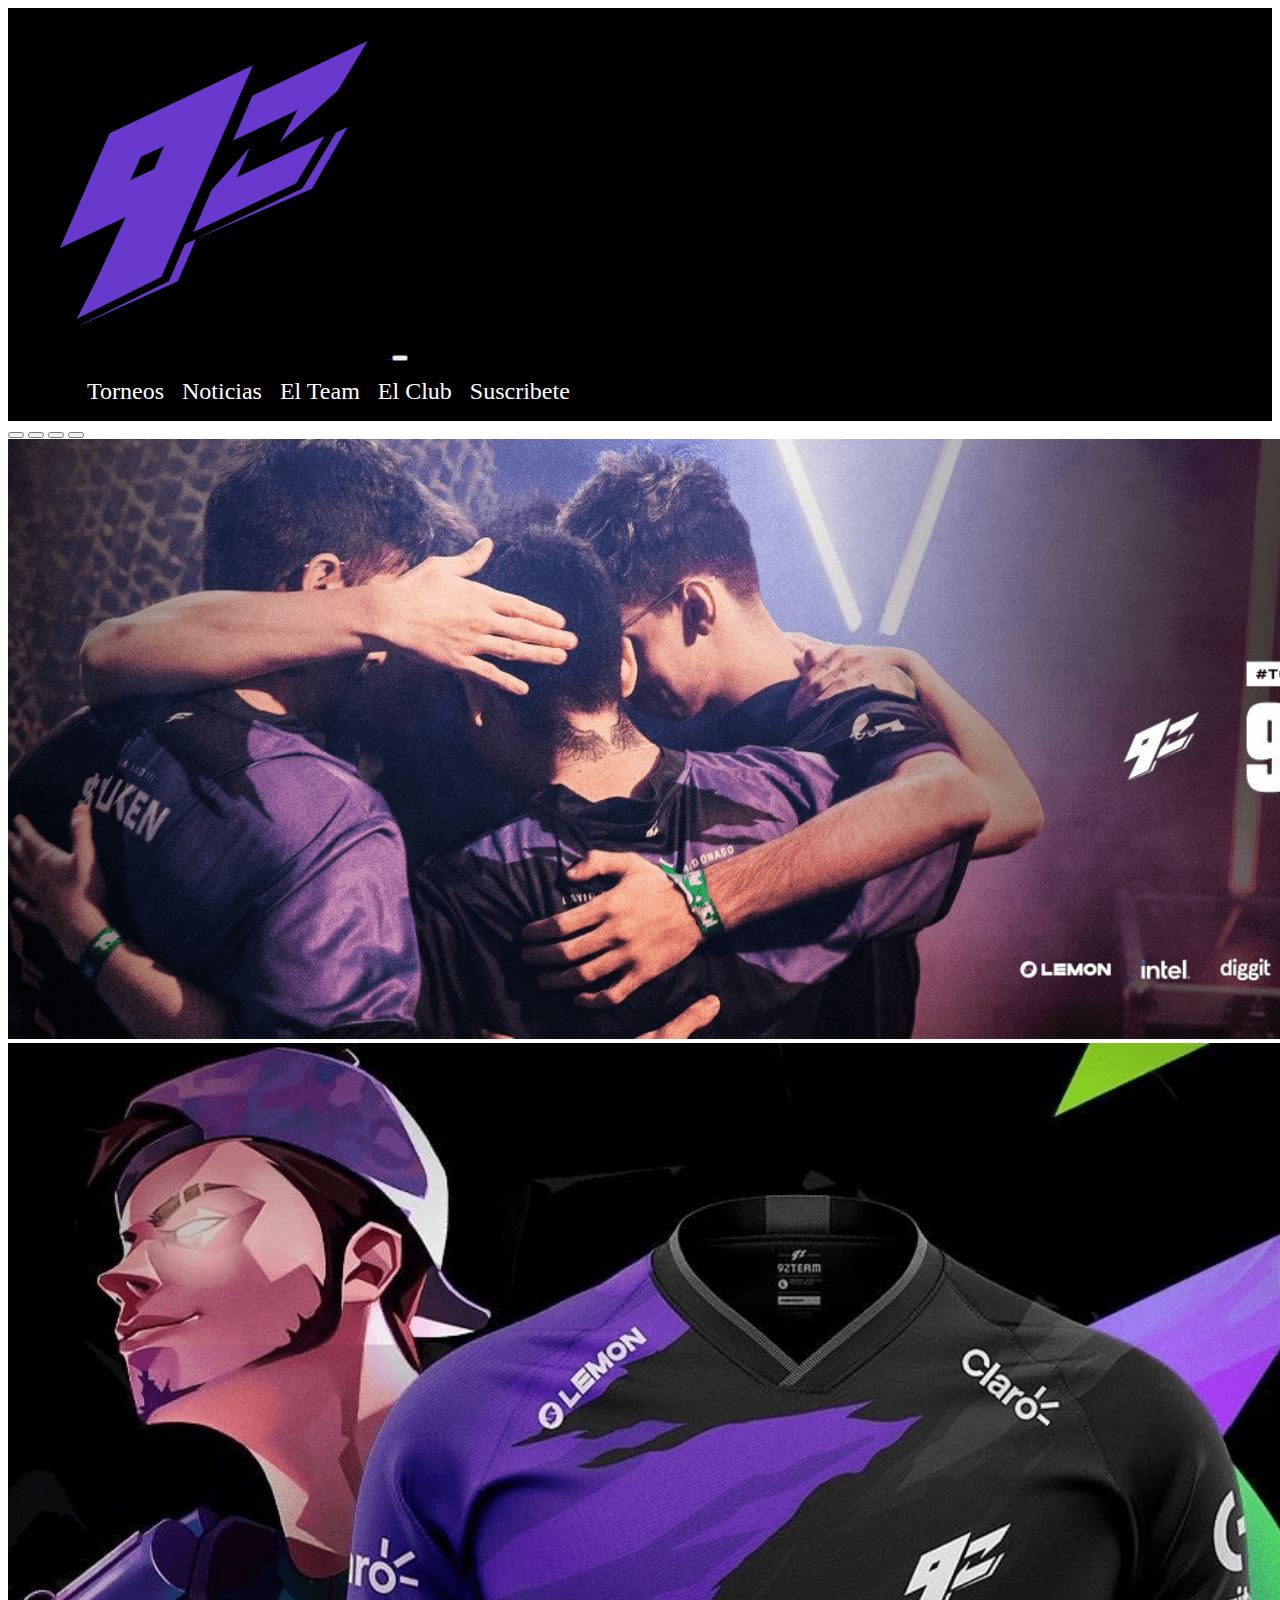
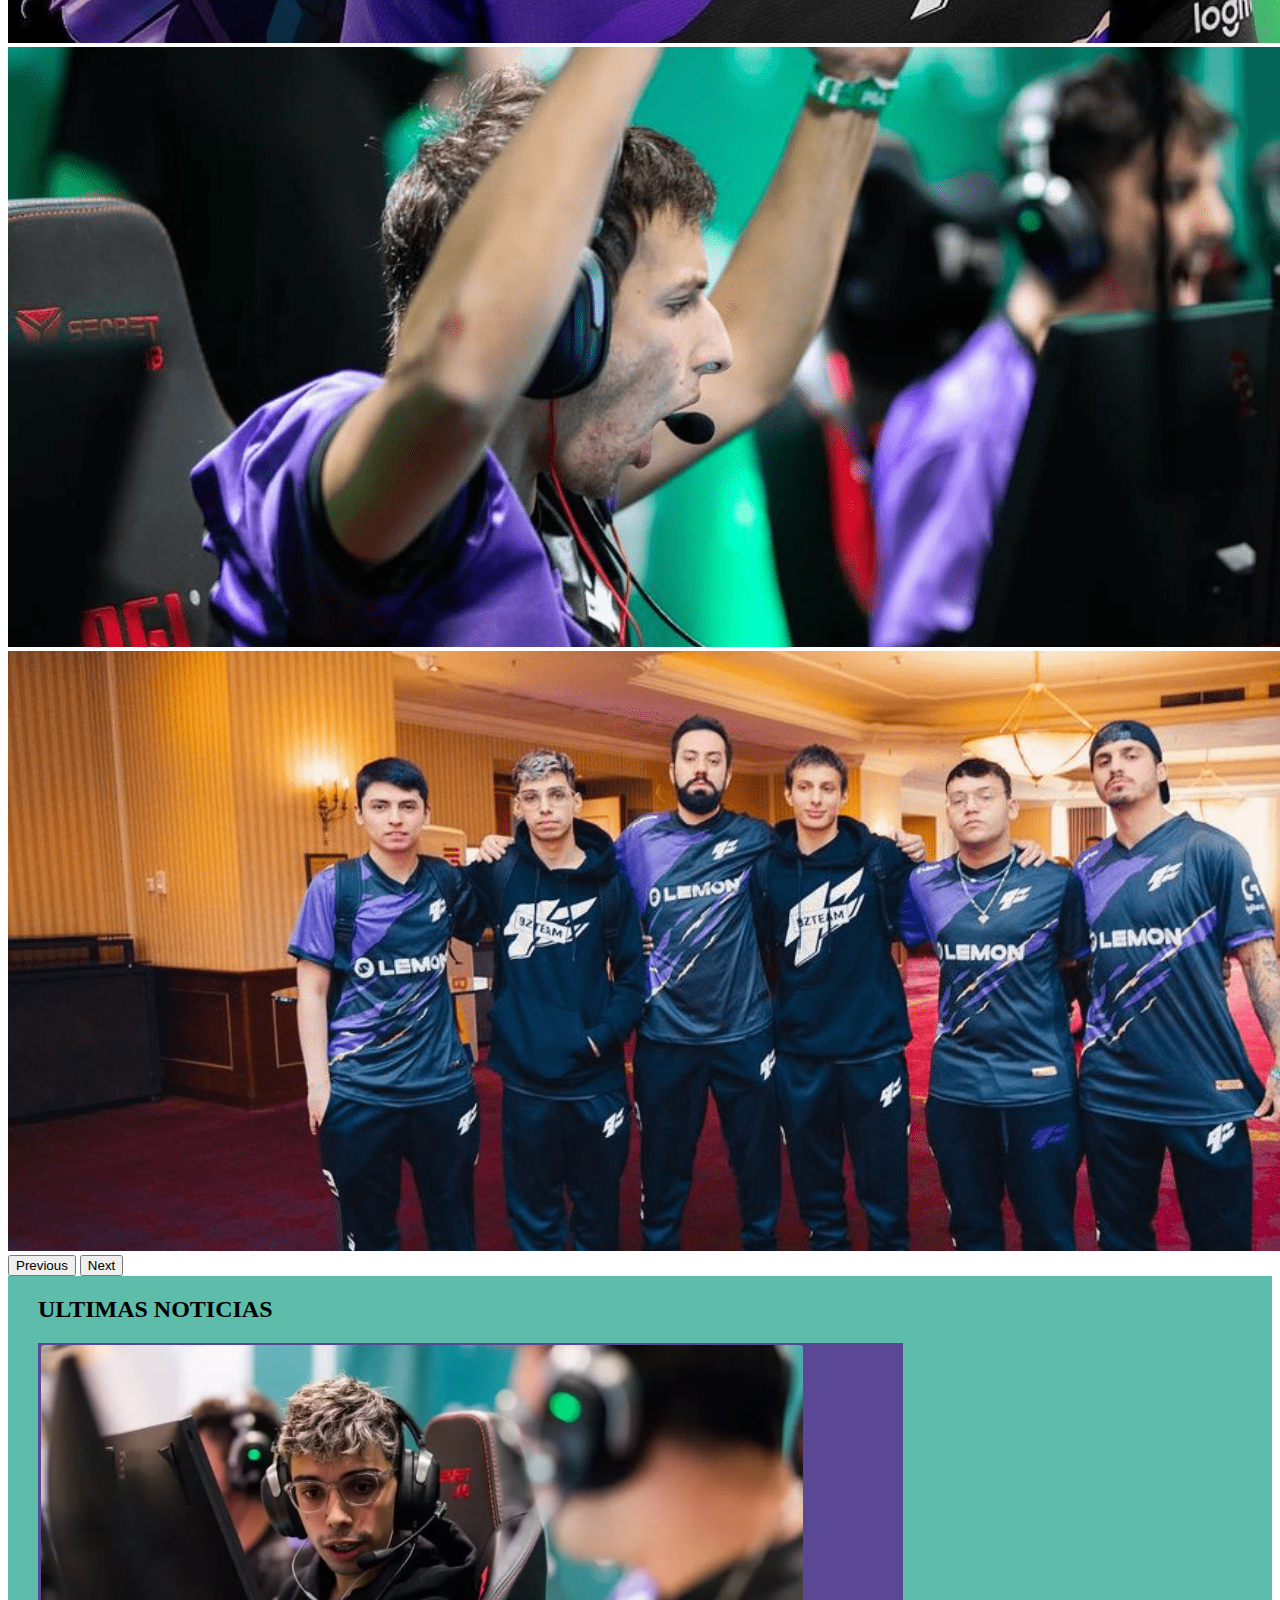
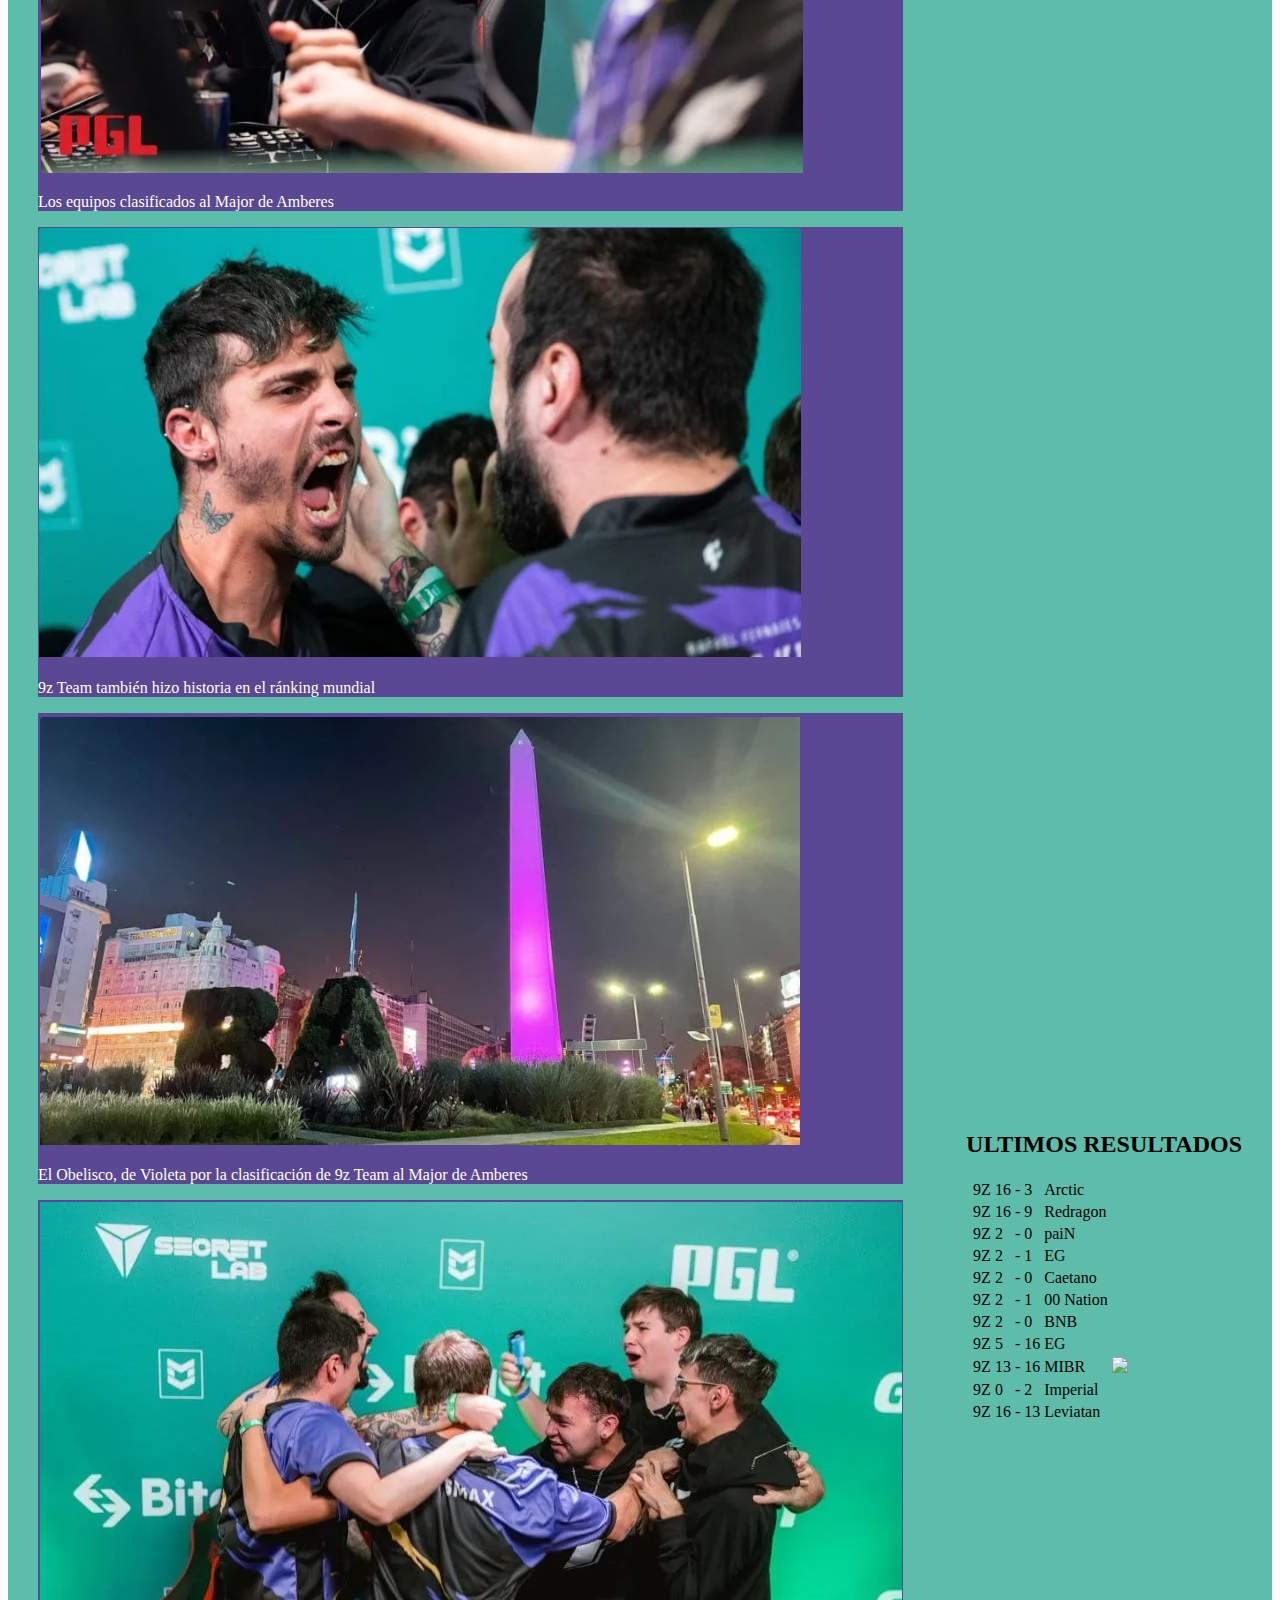
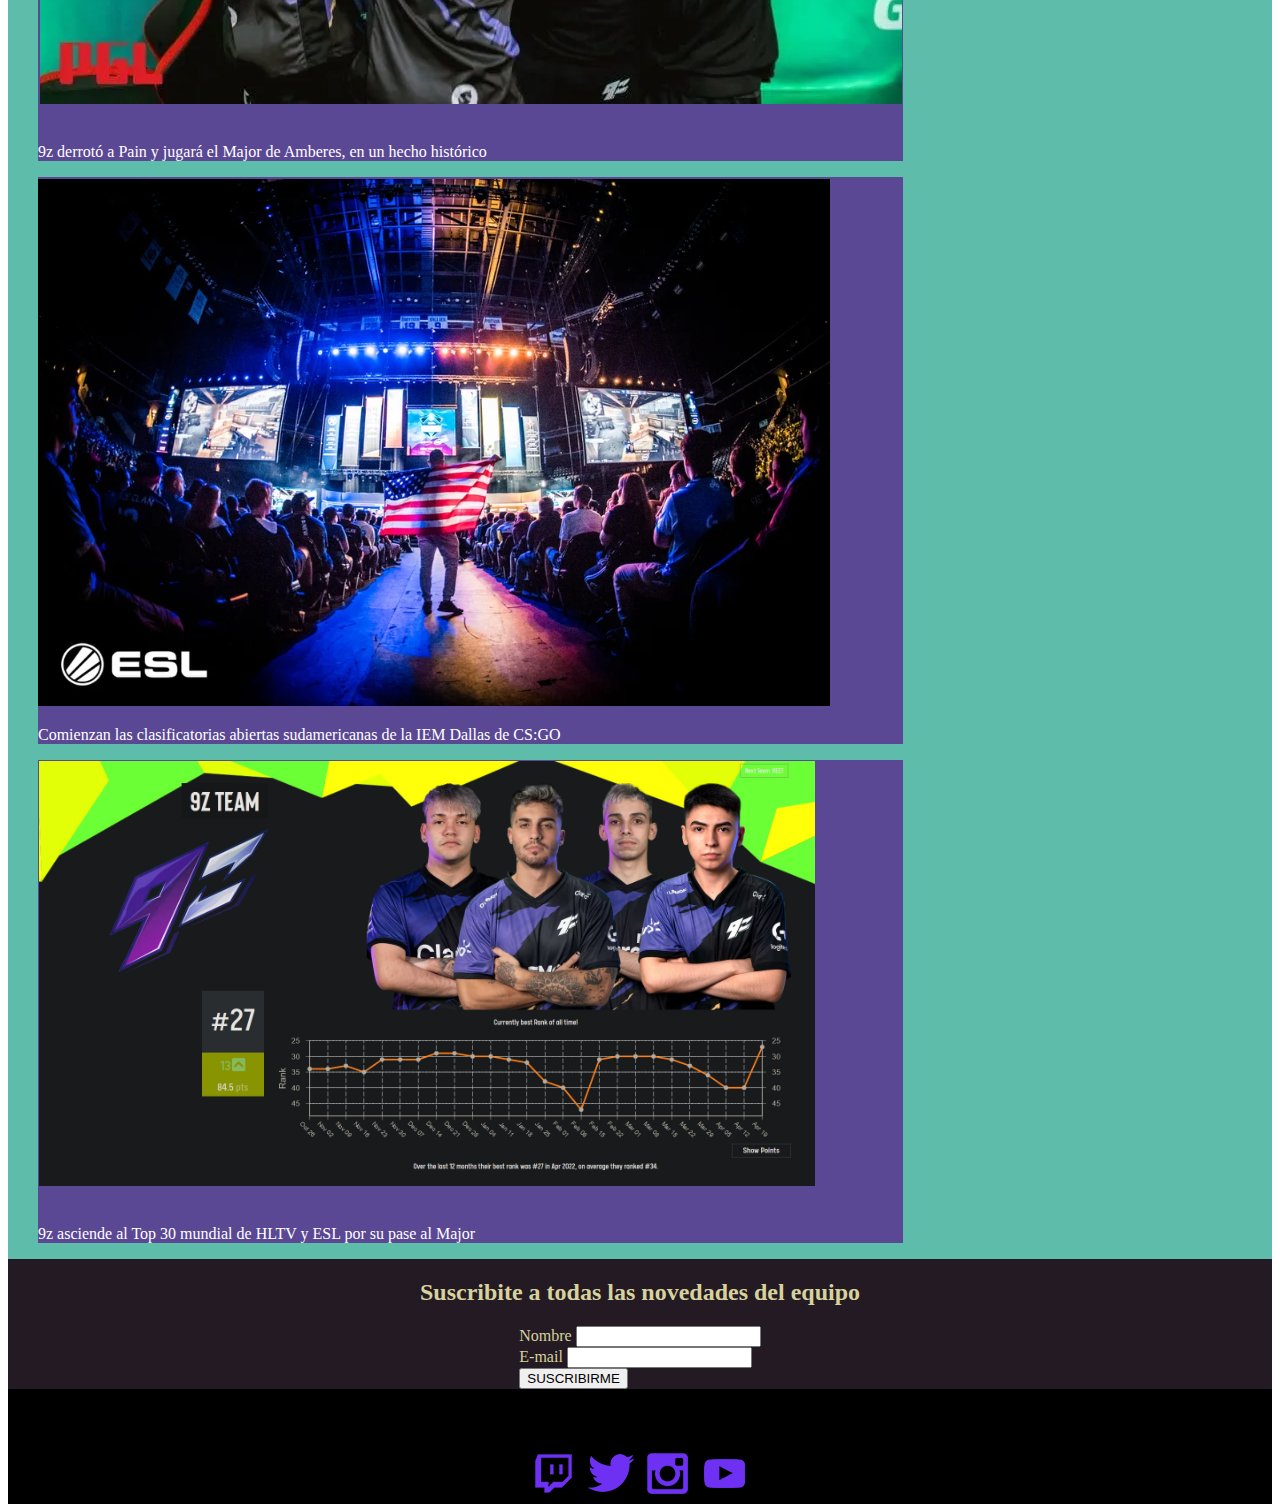
==== index.html @ ee90f0dd "3ra entrega" ====
<!doctype html>
<html lang="en">
  <head>
    <!-- Required meta tags -->
    <meta charset="utf-8">
    <meta name="viewport" content="width=device-width, initial-scale=1">

    <!-- Bootstrap CSS -->
    <link href="https://cdn.jsdelivr.net/npm/bootstrap@5.0.2/dist/css/bootstrap.min.css" rel="stylesheet" integrity="sha384-EVSTQN3/azprG1Anm3QDgpJLIm9Nao0Yz1ztcQTwFspd3yD65VohhpuuCOmLASjC" crossorigin="anonymous">
    <link rel="stylesheet" href="css/main.css">

    <title>9Z team - Equipo Argentino de CS GO</title>
  </head>
  <body>

 <!-- Inicia la NAV -->

    <nav class="barrita navbar navbar-expand-lg navbar-light ">
  <div class="container-fluid">
    <a class="navbar-brand" href="index.html">
      <img src="img/logo.png" alt="Logo de 9Z TEAM" class="w-25">

    </a>
    <button class="navbar-toggler" type="button" data-bs-toggle="collapse" data-bs-target="#navbarSupportedContent" aria-controls="navbarSupportedContent" aria-expanded="false" aria-label="Toggle navigation">
      <span class="navbar-toggler-icon"></span>
    </button>
    <div class="texto collapse navbar-collapse" id="navbarSupportedContent">
      <ul class=" fw-bold navbar-nav ms-auto mb-2 mb-lg-0">
        <li class=" nav-item">
          <a class="texto " aria-current="page" alt= "Link a Torneos" href="torneos.html">Torneos </a>
        </li>
         <li class="nav-item">
          <a class=" " aria-current="page"  alt= "Link a Noticias" href="noticias.html">Noticias</a>
        </li>
         <li class="nav-item">
          <a class=" " aria-current="page"  alt= "Link a Equipo" href="equipo.html">El Team</a>
        </li>
         <li class="nav-item">
          <a class=" " aria-current="page"  alt= "Link a Nosotros" href="nosotros.html">El Club</a>
        </li>
        <li class="nav-item">
          <a class=" " aria-current="page"  alt= "Link a Suscribete" href="#suscribete">Suscribete</a>
        </li>
                
      </ul>
      
    </div>
  </div>
</nav>
<!-- Ends NAV -->


<!-- Inicia Carousel -->

<div id="carouselExampleIndicators" class="carousel slide" data-bs-ride="carousel">
  <div class="carousel-indicators">
    <button type="button" data-bs-target="#carouselExampleIndicators" data-bs-slide-to="0" class="active" aria-current="true" aria-label="Slide 1"></button>
    <button type="button" data-bs-target="#carouselExampleIndicators" data-bs-slide-to="1" aria-label="Slide 2"></button>
    <button type="button" data-bs-target="#carouselExampleIndicators" data-bs-slide-to="2" aria-label="Slide 3"></button>
    <button type="button" data-bs-target="#carouselExampleIndicators" data-bs-slide-to="3" aria-label="Slide 4"></button>
   <!--  <button type="button" data-bs-target="#carouselExampleIndicators" data-bs-slide-to="4" aria-label="Slide 5"></button>-->
  </div>
  <div class="carousel-inner">
    <div class="carousel-item active">
      <img src="img/banner.png" class="d-block w-100" alt="Foto del equipo">
    </div>
    <div class="carousel-item">
      <img src="img/banner2.png" class="d-block w-100" alt="Equipo en torneo Firesports">
    </div>
    <div class="carousel-item">
      <img src="img/banner3.png" class="d-block w-100" alt="Festejo del campeonato">
    </div>
    <div class="carousel-item">
      <img src="img/banner4.png" class="d-block w-100" alt="Foto del equipo anterior">
    </div>
   <!-- <div class="carousel-item">
      <img src="img/banner5.png" class="d-block w-100" alt="Festejo del campeonato anterior">
    </div>-->
  </div>
  <button class="carousel-control-prev" type="button" data-bs-target="#carouselExampleIndicators" data-bs-slide="prev">
    <span class="carousel-control-prev-icon" aria-hidden="true"></span>
    <span class="visually-hidden">Previous</span>
  </button>
  <button class="carousel-control-next" type="button" data-bs-target="#carouselExampleIndicators" data-bs-slide="next">
    <span class="carousel-control-next-icon" aria-hidden="true"></span>
    <span class="visually-hidden">Next</span>
  </button>
</div>
<!-- Ends Carousel -->

<!-- Inicia Seccion principal -->
<section class="conten bg-celeste py-1 mx-0 container-fluid row">

<!-- Inicia Noticias -->


  <div class="d-flex justify-content-evenly mx-0 ms-auto noticias py-3 col-sd-12 col-md-9 container-fluid row">
    <h2 class="fw-bold text-center">ULTIMAS NOTICIAS</h2>

  <div class="card col-sd-12 col-md-3 row m-1">
    <a class="LNot" href="noticias.html#n1">
        <img src="img/Equipos Clasificados 1.png" class="card-img-top" alt="...">
        <div class="card-body">
          <p class="fs-5 card-text">Los equipos clasificados al Major de Amberes</p>
        </div></a>
      </div>

 <div class="card col-sd-12 col-md-3 row m-1">
        <a class="LNot" href="noticias.html#n2">
          <img src="img/historia1.png" class="card-img-top" alt="...">
        <div class="card-body">
          <p class="fs-5 card-text">9z Team también hizo historia en el ránking mundial</p>
        </div></a>

      </div>


 <div class="card col-sd-12 col-md-3 row m-1">
       <a class="LNot" href="noticias.html#n3">
        <img src="img/obelisco.png" class="card-img-top" alt="...">
        <div class="card-body">
          <p class="fs-5 card-text">El Obelisco, de Violeta por la clasificación de 9z Team al Major de Amberes</p>
        </div></a>

      </div>


 <div class="card col-sd-12 col-md-3 row m-1">
      <a class="LNot" href="noticias.html#n4">
       <img src="img/historia2.png" class="card-img-top" alt="...">
        <div class="card-body">
          <br>
          <p class="fs-5 card-text">9z derrotó a Pain y jugará el Major de Amberes, en un hecho histórico</p>
        </div></a>

      </div>


 <div class="card col-sd-12 col-md-3 row m-1">
       <a class="LNot" href="noticias.html#n5">
        <img src="img/dallas2.png" class="card-img-top" alt="...">
        <div class="card-body">
          <p class="fs-5 card-text">Comienzan las clasificatorias abiertas sudamericanas de la IEM Dallas de CS:GO</p>
        </div></a>

      </div>


      <div class=" text-center card col-sd-12 col-md-3 row m-1">
       <a class="LNot" href="noticias.html#n6">
        <img src="img/top2.png" class="card-img-top" alt="...">
        <div class="fs-5 card-body align-middle">
          <br>
          <p class=" card-text">9z asciende al Top 30 mundial de HLTV y ESL por su pase al Major</p>
        </div></a>

      </div>

</div>




<!-- Inicia Resultados -->
  <div class=" resultados btn-primary align-middlemx-0 table-responsive col-sd-12 col-md-3 container-fluid row">
    <h2 class="fw-bold text-center">ULTIMOS RESULTADOS</h2>

    <table class="table table-secondary text-center " >
          <tr>
            <td><img class="teamLogo" src="https://liquipedia.net/commons/images/thumb/6/62/9z_Team_allmode.png/54px-9z_Team_allmode.png" alt=""></td>
            <td>9Z</td>
            <td class="fw-bold">16</td>
            <td class="fw-bold">-</td>
            <td class="fw-bold">3</td>
            <td>Arctic</td>
            <td><img class="teamLogo" src="https://liquipedia.net/commons/images/thumb/3/3d/Arctic_eSports_allmode.png/53px-Arctic_eSports_allmode.png" alt=""></td>
          </tr>
          <tr>
            <td><img class="teamLogo" src="https://liquipedia.net/commons/images/thumb/6/62/9z_Team_allmode.png/54px-9z_Team_allmode.png" alt=""></td>
            <td>9Z</td>
            <td class="fw-bold">16</td>
            <td class="fw-bold">-</td>
            <td class="fw-bold">9</td>
            <td>Redragon  </td>
            <td><img class="teamLogo" src="https://liquipedia.net/commons/images/thumb/f/fd/Redragon_allmode.png/77px-Redragon_allmode.png" alt=""></td>
          </tr>
          <tr>
            <td><img class="teamLogo" src="https://liquipedia.net/commons/images/thumb/6/62/9z_Team_allmode.png/54px-9z_Team_allmode.png" alt=""></td>
            <td>9Z</td>
            <td class="fw-bold">2</td>
            <td class="fw-bold">-</td>
            <td class="fw-bold">0</td>
            <td>paiN</td>
            <td><img class="teamLogo" src="https://liquipedia.net/commons/images/thumb/8/83/PaiN_Gaming_2017_lightmode.png/74px-PaiN_Gaming_2017_lightmode.png" alt=""></td>
          </tr>
          <tr>
            <td><img class="teamLogo" src="https://liquipedia.net/commons/images/thumb/6/62/9z_Team_allmode.png/54px-9z_Team_allmode.png" alt=""></td>
            <td>9Z</td>
            <td class="fw-bold">2</td>
            <td class="fw-bold">-</td>
            <td class="fw-bold">1</td>
            <td>EG</td>
            <td><img class="teamLogo" src="https://liquipedia.net/commons/images/thumb/8/8c/Evil_Geniuses_2020_lightmode.png/37px-Evil_Geniuses_2020_lightmode.png" alt=""></td>
          </tr>
          <tr>
            <td><img class="teamLogo" src="https://liquipedia.net/commons/images/thumb/6/62/9z_Team_allmode.png/54px-9z_Team_allmode.png" alt=""></td>
            <td>9Z</td>
            <td class="fw-bold">2</td>
            <td class="fw-bold">-</td>
            <td class="fw-bold">0</td>
            <td>Caetano</td>
            <td><img class="teamLogo" src="https://liquipedia.net/commons/images/thumb/1/10/S%C3%A3o_Caetano_Esports_lightmode.png/37px-S%C3%A3o_Caetano_Esports_lightmode.png" alt=""></td>
          </tr>
          <tr>
            <td><img class="teamLogo" src="https://liquipedia.net/commons/images/thumb/6/62/9z_Team_allmode.png/54px-9z_Team_allmode.png" alt=""></td>
            <td>9Z</td>
            <td class="fw-bold">2</td>
            <td class="fw-bold">-</td>
            <td class="fw-bold">1</td>
            <td> 00 Nation</td>
            <td><img class="teamLogo" src="https://liquipedia.net/commons/images/thumb/9/9d/00_Nation_lightmode.png/64px-00_Nation_lightmode.png" alt=""></td>
          </tr>
          <tr>
            <td><img class="teamLogo" src="https://liquipedia.net/commons/images/thumb/6/62/9z_Team_allmode.png/54px-9z_Team_allmode.png" alt=""></td>
            <td>9Z</td>
            <td class="fw-bold">2</td>
            <td class="fw-bold">-</td>
            <td class="fw-bold">0</td>
            <td>BNB</td>
            <td><img class="teamLogo" src="https://liquipedia.net/commons/images/thumb/3/32/Bad_News_Bears_2021_lightmode.png/58px-Bad_News_Bears_2021_lightmode.png" alt=""></td>
          </tr>
          <tr>
            <td><img class="teamLogo" src="https://liquipedia.net/commons/images/thumb/6/62/9z_Team_allmode.png/54px-9z_Team_allmode.png" alt=""></td>
            <td>9Z</td>
            <td class="fw-bold">5</td>
            <td class="fw-bold">-</td>
            <td class="fw-bold">16</td>
            <td>EG</td>
            <td><img class="teamLogo" src="https://liquipedia.net/commons/images/thumb/8/8c/Evil_Geniuses_2020_lightmode.png/37px-Evil_Geniuses_2020_lightmode.png" alt=""></td>
          </tr>
          <tr>
            <td><img class="teamLogo" src="https://liquipedia.net/commons/images/thumb/6/62/9z_Team_allmode.png/54px-9z_Team_allmode.png" alt=""></td>
            <td>9Z</td>
            <td class="fw-bold">13</td>
            <td class="fw-bold">-</td>
            <td class="fw-bold">16</td>
            <td>MIBR</td>
            <td><img class="teamLogo" src="https://liquipedia.net/commons/images/thumb/8/85/MIBR_2018_lightmode.png/100px-MIBR_2018_lightmode.png"></td>
          </tr>
          <tr>
            <td><img class="teamLogo" src="https://liquipedia.net/commons/images/thumb/6/62/9z_Team_allmode.png/54px-9z_Team_allmode.png" alt=""></td>
            <td>9Z</td>
            <td class="fw-bold">0</td>
            <td class="fw-bold">-</td>
            <td class="fw-bold">2</td>
            <td>Imperial</td>
            <td><img class="teamLogo" src="https://liquipedia.net/commons/images/thumb/9/93/Imperial_Esports_2022_allmode.png/44px-Imperial_Esports_2022_allmode.png" alt=""></td>
          </tr>
          <tr>
            <td><img class="teamLogo" src="https://liquipedia.net/commons/images/thumb/6/62/9z_Team_allmode.png/54px-9z_Team_allmode.png" alt=""></td>
            <td>9Z</td>
            <td class="fw-bold">16</td>
            <td class="fw-bold">-</td>
            <td class="fw-bold">13</td>
            <td>Leviatan</td>
            <td><img class="teamLogo" src="https://liquipedia.net/commons/images/thumb/e/ec/Leviat%C3%A1n_allmode.png/50px-Leviat%C3%A1n_allmode.png" alt=""></td>
          </tr>
       
        </table>

       
  </div>
 <!-- Ends Resultados -->


</section>





<!-- Inicia Form -->


<div class="suscrib col-sd-12 col-md-12 d-block mx-auto ps-5 pe-5 pt-2 pb-2" >
  <h2 class="text-center pb-2 pt-2">Suscribite a todas las novedades del equipo</h2>
  <form class=" g-3" id="suscribete">

    <div class="d-block mx-auto col-md-4">
      <label for="inputEmail4" class="form-label">Nombre</label>
      <input type="email" class="form-control" id="inputEmail4">
    </div>
    <div class="d-block mx-auto col-md-4">
      <label for="inputPassword4" class="form-label">E-mail</label>
      <input type="email" class="form-control" id="inputPassword4">
    </div>
    
    <div class="col-12">

    

    <div class="pb-2 pt-2 col-12">
      <button type="submit" class="d-block mx-auto btn btn-primary">SUSCRIBIRME</button>
    </div>
  </form>
</div>
</div>



    

    



  



<!-- Option 1: Bootstrap Bundle with Popper -->
    <script src="https://cdn.jsdelivr.net/npm/bootstrap@5.0.2/dist/js/bootstrap.bundle.min.js" integrity="sha384-MrcW6ZMFYlzcLA8Nl+NtUVF0sA7MsXsP1UyJoMp4YLEuNSfAP+JcXn/tWtIaxVXM" crossorigin="anonymous"></script>



  </body>

<footer class="foot col-md-12" id="footer">
  <div>
    <h3 class= "text-white" >Seguinos en nuestras redes</h3></div>
  <div >
    <a href="https://www.twitch.tv/team/9zteam" target="_blank" >
    <img  src="img/Twitch.png" alt="Logo de 9Z TEAM">
    <a href="https://twitter.com/9zTeam?ref_src=twsrc%5Egoogle%7Ctwcamp%5Eserp%7Ctwgr%5Eauthor" target="_blank" >
    <img src="img/Twitter.png" alt="Logo de 9Z TEAM">
    <a href="https://www.instagram.com/9zteam/?hl=es-la" target="_blank" >
    <img src="img/Instagram.png" alt="Logo de 9Z TEAM">
    <a href="https://www.youtube.com/channel/UCVvzv-yYEnPAYITBfjCriYg" target="_blank" >
    <img src="img/YT.png" alt="Logo de 9Z TEAM">
  </div>
</footer>




</html>
---- css/main.css ----
@import url("https://fonts.googleapis.com/css2?family=Anek+Devanagari:wght@400;600;800&display=swap");
.teamLogo {
  max-width: 40px;
  max-height: 40px;
  width: auto;
  height: auto; }

.bg-celeste {
  background-color: #5EBDAA; }

.bg-morado {
  background-color: #5a4894; }

.bg-morado-dark {
  background-color: #231a24; }

.bg-negro {
  background-color: #000000; }

p {
  font-size: 1em;
  color: white;
  padding: 4px 20 px; }

h5 {
  font-size: 1.6em;
  color: #D7D29C;
  padding: 4px 20 px; }

.LNot {
  text-decoration: none; }

.barrita {
  padding: 0 30px;
  position: sticky;
  display: flex;
  justify-content: space-between;
  align-items: center;
  background-color: #000000; }
  .barrita ul {
    display: flex; }
    .barrita ul li {
      list-style: none; }
      .barrita ul li:hover {
        transform: translate(5%, -5%); }
      .barrita ul li a {
        font-size: 1.5em;
        margin: 9px;
        text-decoration: none;
        color: white; }
        .barrita ul li a:hover {
          transform: translate(10%, -10%);
          color: #5a4894; }

.conten {
  padding: 0 30px;
  display: flex;
  justify-content: space-between;
  align-items: center; }
  .conten .card, .conten .card-noHover {
    background-color: #5a4894;
    color: #D7D29C; }
    .conten .card:hover, .conten .card-noHover:hover {
      transform: scale(1.02);
      transform: translate(2%, -2%);
      background-color: #231a24;
      cursor: pointer; }
  .conten .card-noHover:hover {
    transform: scale(1);
    transform: translate(0%, 0%);
    background-color: #5a4894;
    padding: auto;
    cursor: default; }

.foot {
  background-color: #000000;
  display: flex;
  flex-direction: column;
  align-items: center; }
  .foot a {
    text-decoration: none; }
  .foot img:hover {
    transform: scale(1.3); }

.minfoot {
  display: flex;
  flex-direction: row;
  align-items: space-between;
  padding: auto; }
  .minfoot a {
    text-decoration: none; }
  .minfoot img:hover {
    transform: scale(1.3); }

.suscrib {
  background-color: #231a24;
  display: flex;
  flex-direction: column;
  align-items: center;
  color: #D7D29C; }
  .suscrib a {
    text-decoration: none; }
  .suscrib img:hover {
    transform: scale(1.3); }
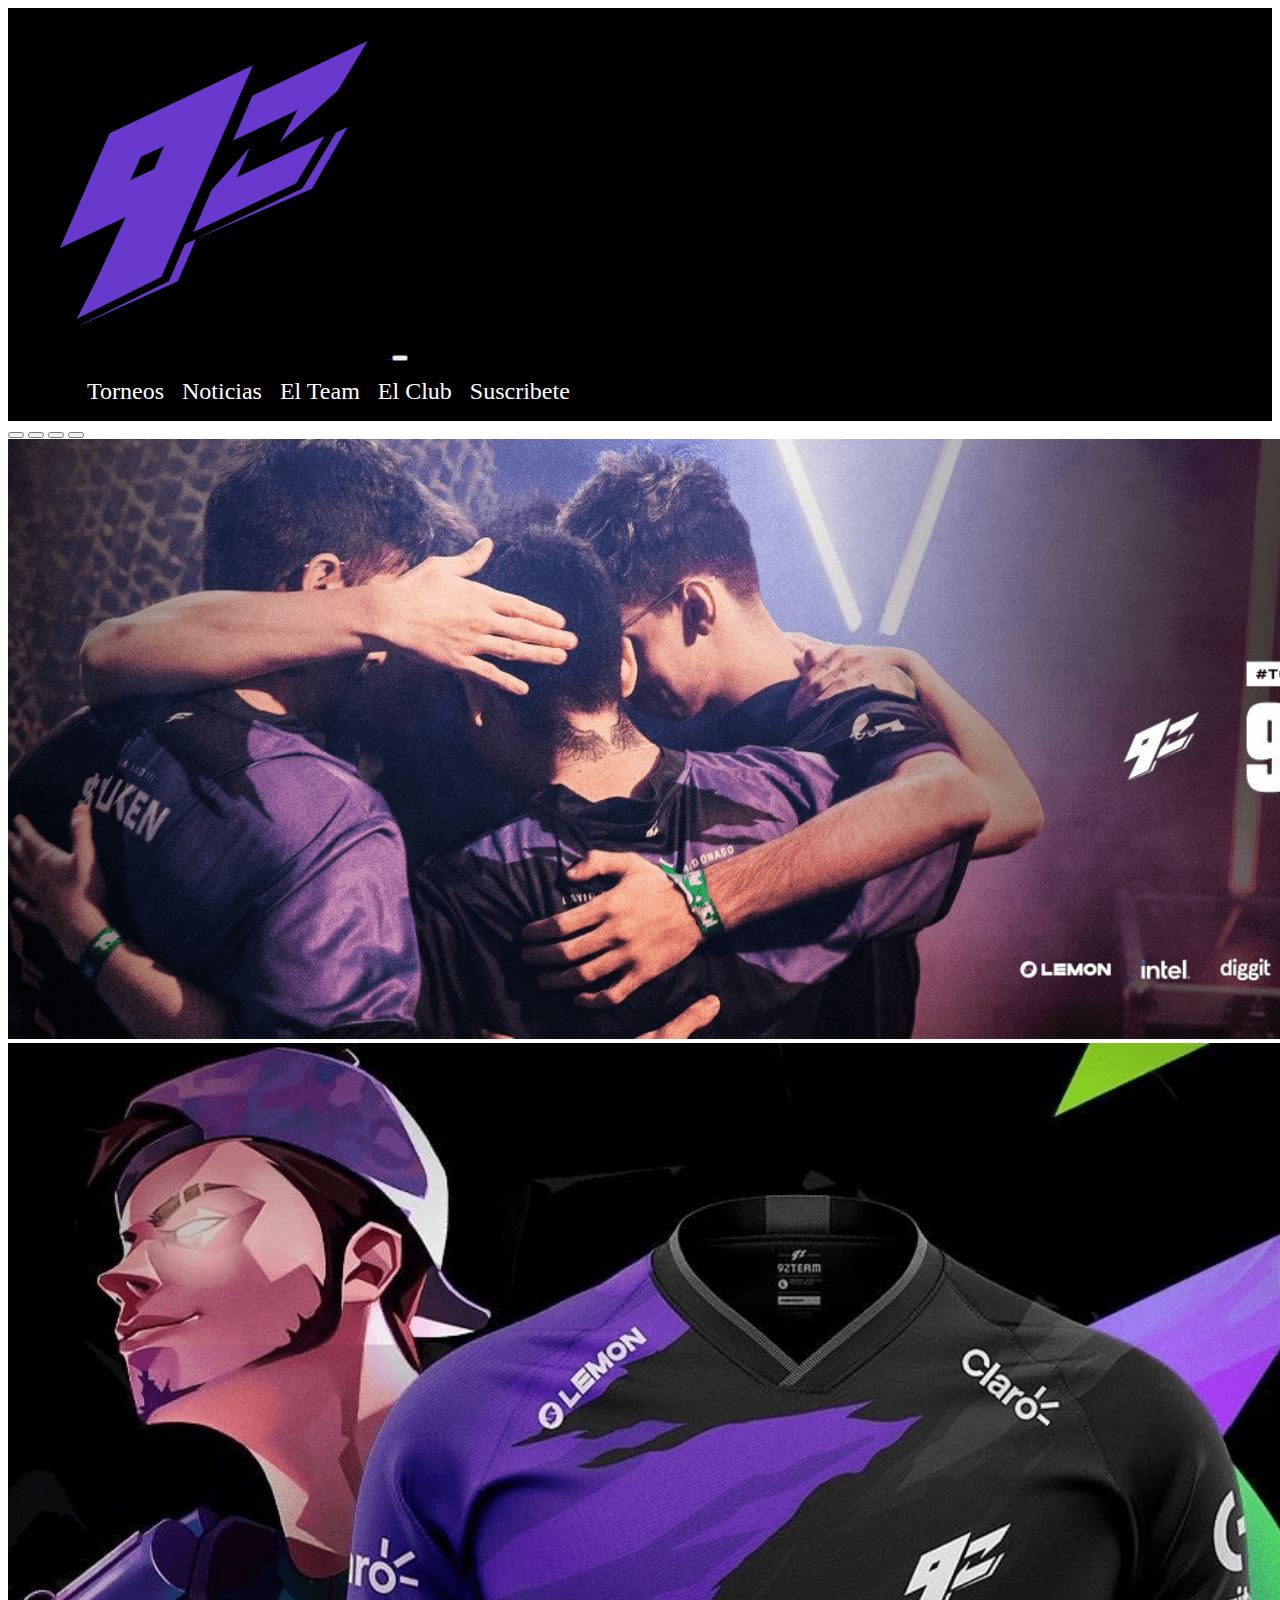
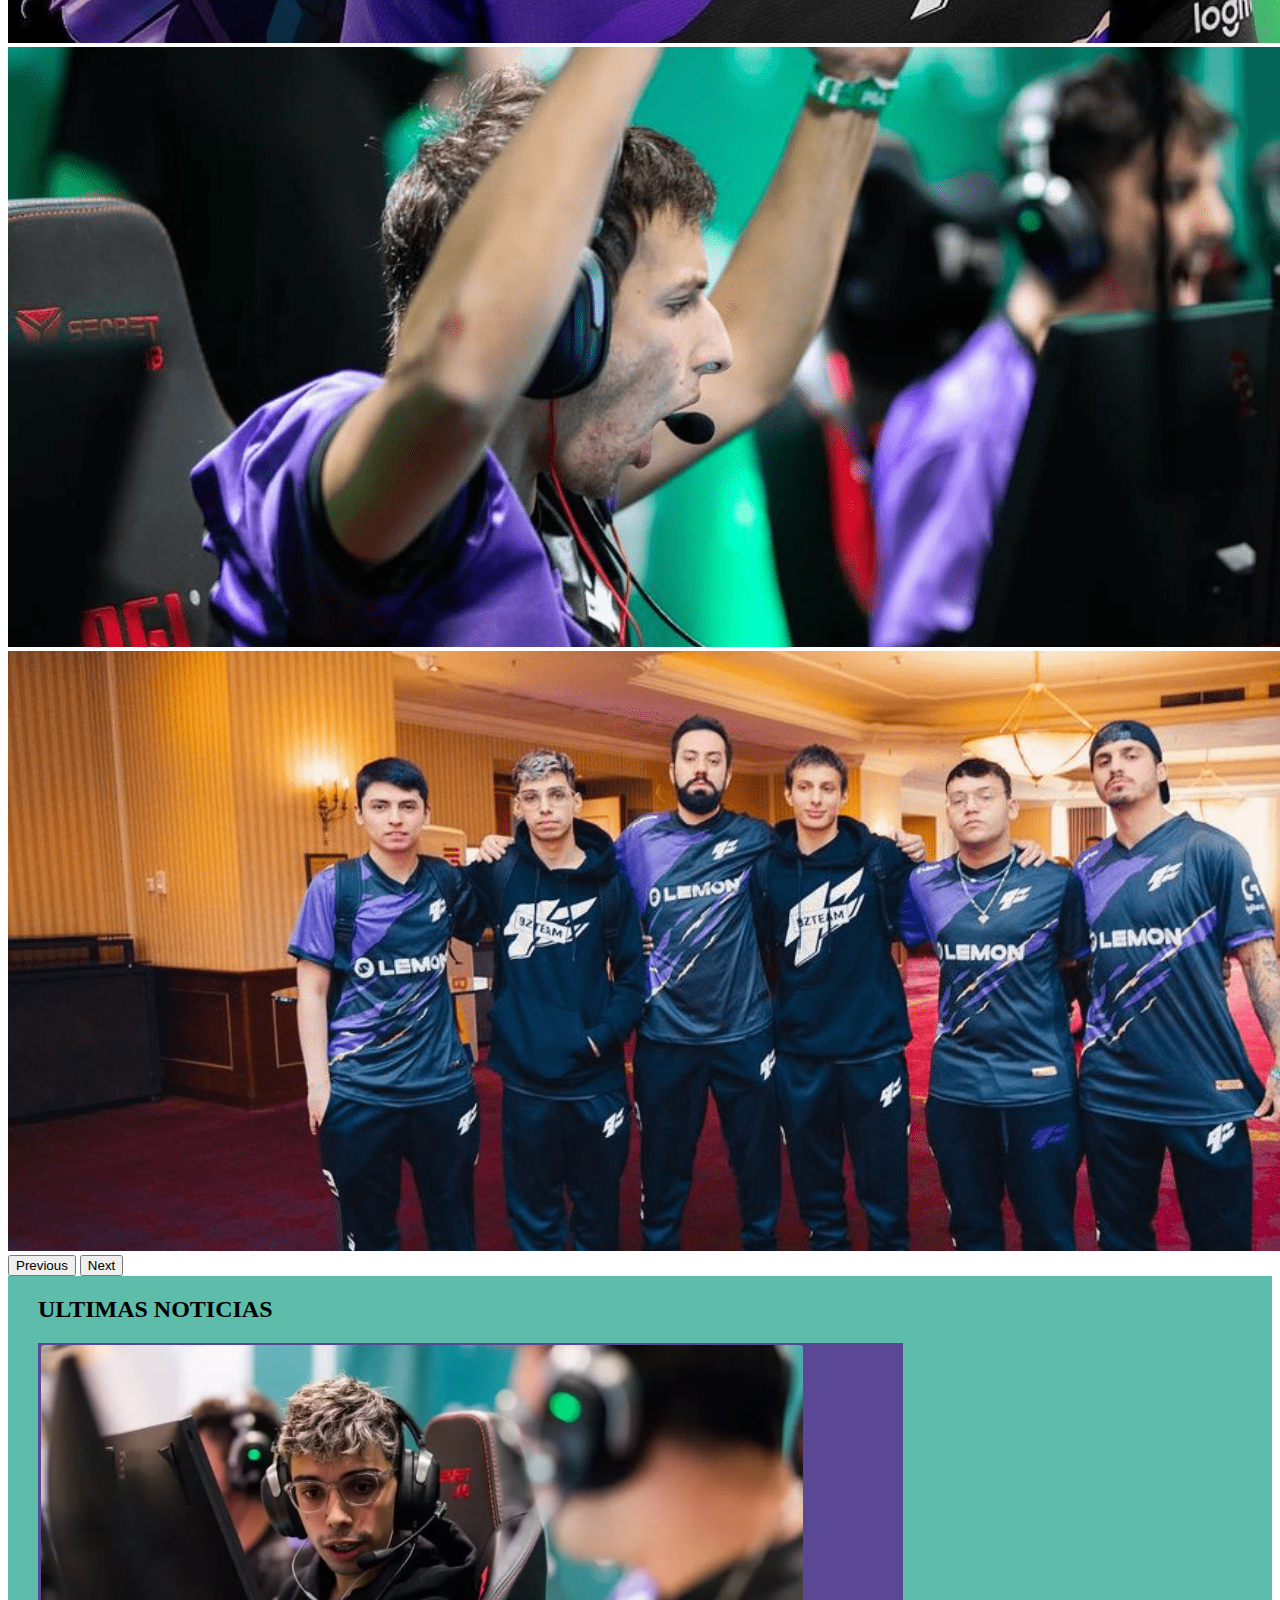
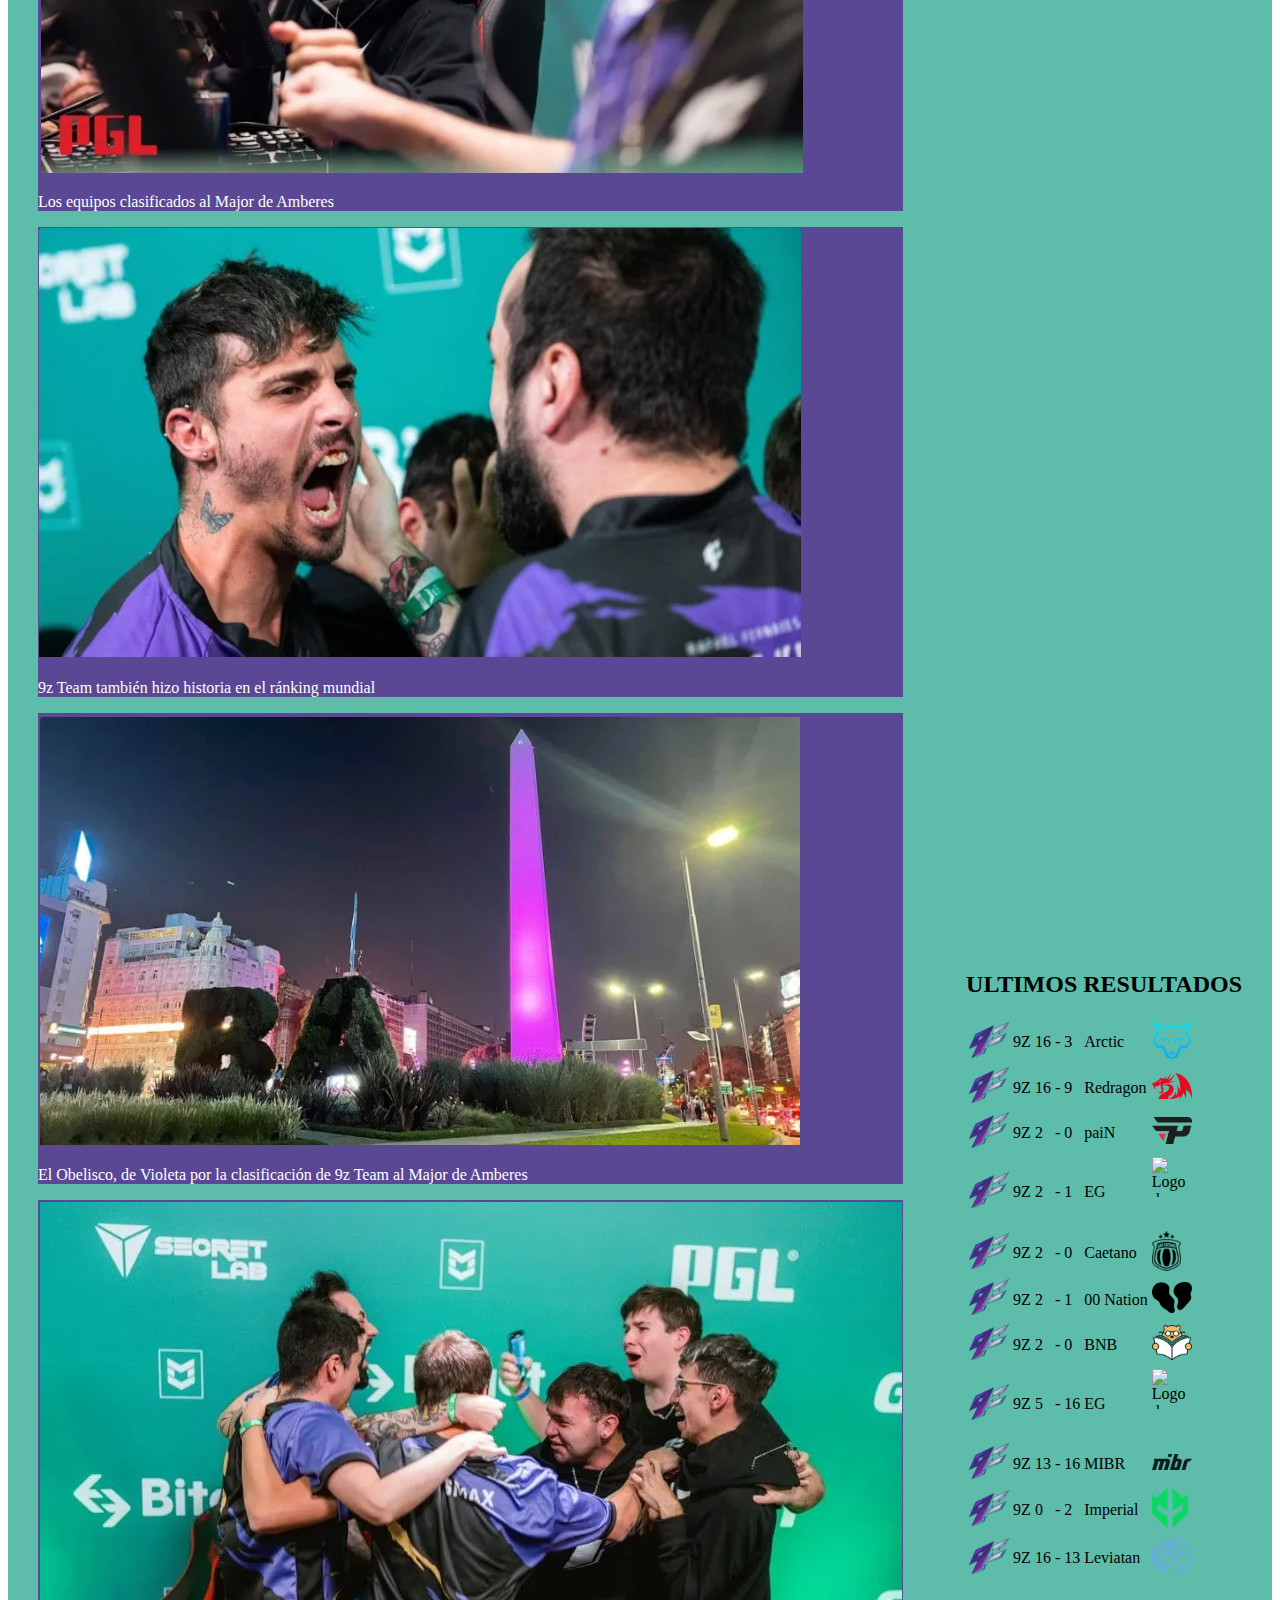
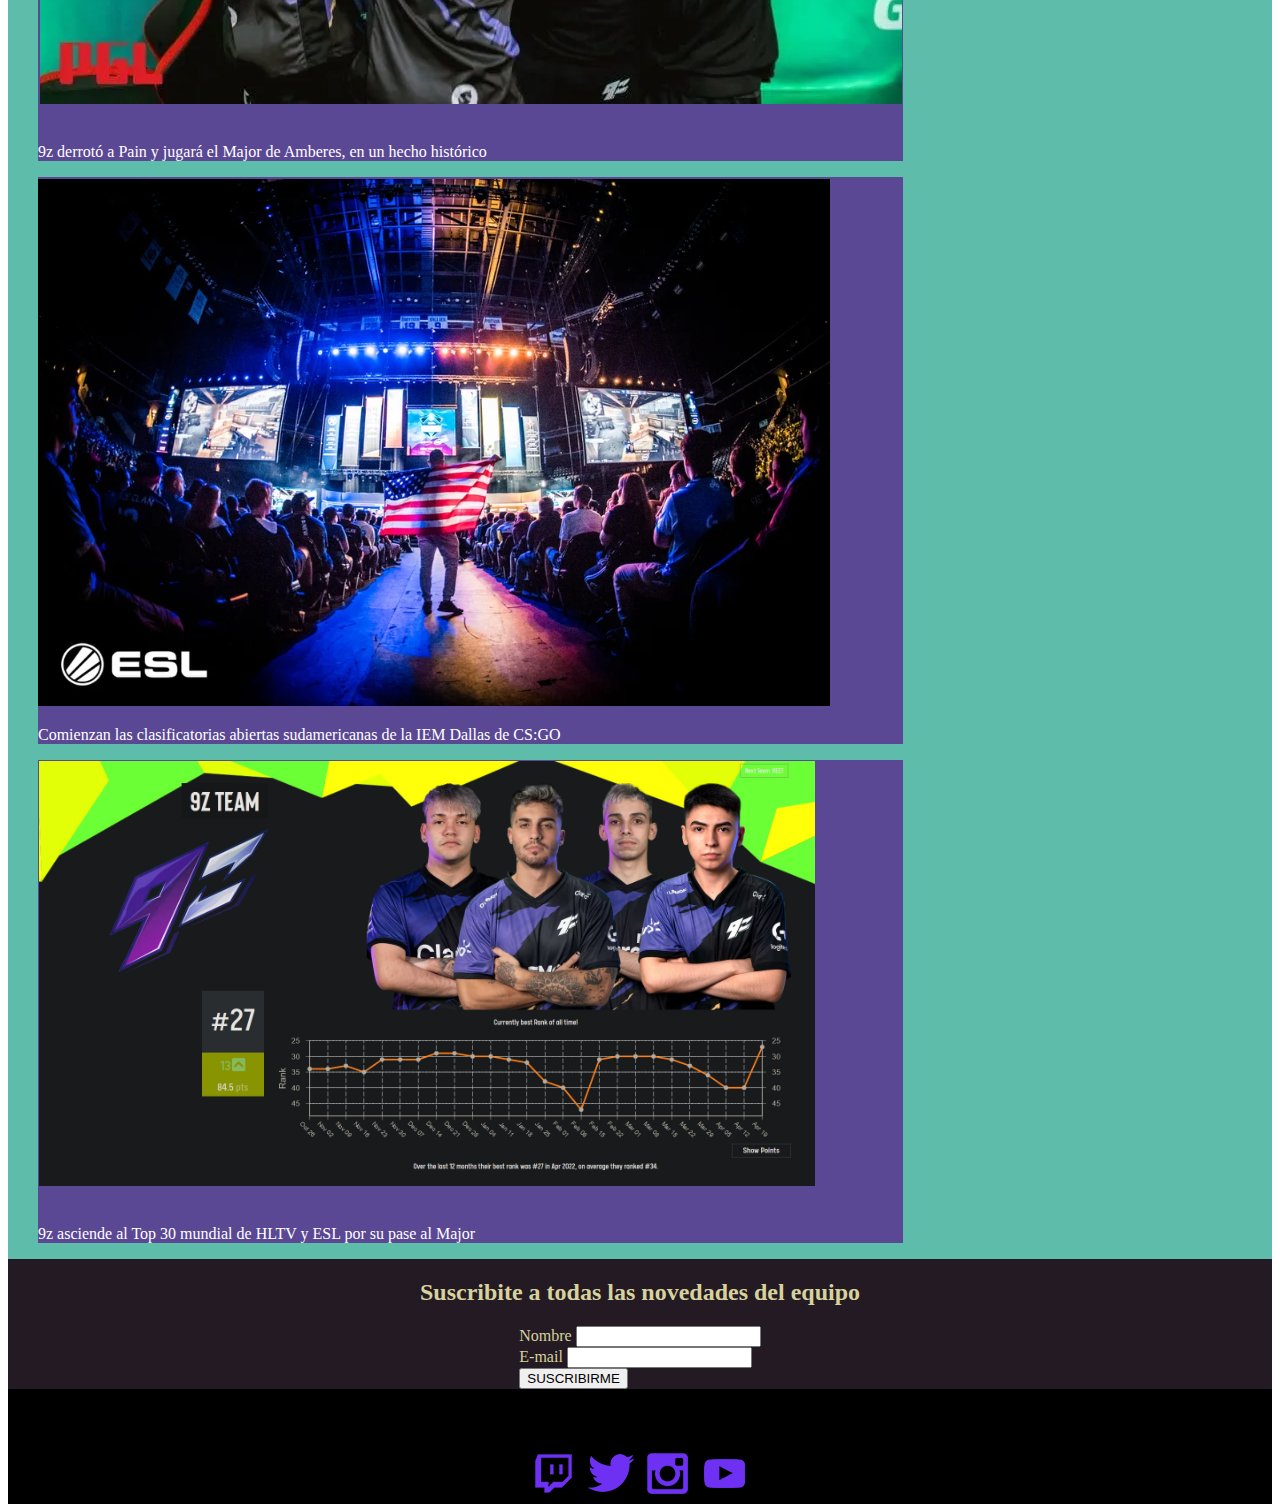
==== commit cb0e66e1: "Entrega Final" ====
--- a/index.html
+++ b/index.html
@@ -15,7 +15,7 @@
 
  <!-- Inicia la NAV -->
 
-    <nav class="barrita navbar navbar-expand-lg navbar-light ">
+    <nav class="barrita navbar navbar-expand-lg navbar-dark ">
   <div class="container-fluid">
     <a class="navbar-brand" href="index.html">
       <img src="img/logo.png" alt="Logo de 9Z TEAM" class="w-25">
@@ -99,7 +99,7 @@
 
   <div class="card col-sd-12 col-md-3 row m-1">
     <a class="LNot" href="noticias.html#n1">
-        <img src="img/Equipos Clasificados 1.png" class="card-img-top" alt="...">
+        <img src="img/Equipos Clasificados 1.png" class="card-img-top" alt="david y max festejan">
         <div class="card-body">
           <p class="fs-5 card-text">Los equipos clasificados al Major de Amberes</p>
         </div></a>
@@ -107,7 +107,7 @@
 
  <div class="card col-sd-12 col-md-3 row m-1">
         <a class="LNot" href="noticias.html#n2">
-          <img src="img/historia1.png" class="card-img-top" alt="...">
+          <img src="img/historia1.png" class="card-img-top" alt="Luken festejando la clasificación">
         <div class="card-body">
           <p class="fs-5 card-text">9z Team también hizo historia en el ránking mundial</p>
         </div></a>
@@ -117,7 +117,7 @@
 
  <div class="card col-sd-12 col-md-3 row m-1">
        <a class="LNot" href="noticias.html#n3">
-        <img src="img/obelisco.png" class="card-img-top" alt="...">
+        <img src="img/obelisco.png" class="card-img-top" alt="El Obelisco iluminado de Violeta">
         <div class="card-body">
           <p class="fs-5 card-text">El Obelisco, de Violeta por la clasificación de 9z Team al Major de Amberes</p>
         </div></a>
@@ -127,7 +127,7 @@
 
  <div class="card col-sd-12 col-md-3 row m-1">
       <a class="LNot" href="noticias.html#n4">
-       <img src="img/historia2.png" class="card-img-top" alt="...">
+       <img src="img/historia2.png" class="card-img-top" alt="El equipo se abraza">
         <div class="card-body">
           <br>
           <p class="fs-5 card-text">9z derrotó a Pain y jugará el Major de Amberes, en un hecho histórico</p>
@@ -138,7 +138,7 @@
 
  <div class="card col-sd-12 col-md-3 row m-1">
        <a class="LNot" href="noticias.html#n5">
-        <img src="img/dallas2.png" class="card-img-top" alt="...">
+        <img src="img/dallas2.png" class="card-img-top" alt="Foto de incio de torneo en Dallas">
         <div class="card-body">
           <p class="fs-5 card-text">Comienzan las clasificatorias abiertas sudamericanas de la IEM Dallas de CS:GO</p>
         </div></a>
@@ -148,7 +148,7 @@
 
       <div class=" text-center card col-sd-12 col-md-3 row m-1">
        <a class="LNot" href="noticias.html#n6">
-        <img src="img/top2.png" class="card-img-top" alt="...">
+        <img src="img/top2.png" class="card-img-top" alt="Grafica del Ranking">
         <div class="fs-5 card-body align-middle">
           <br>
           <p class=" card-text">9z asciende al Top 30 mundial de HLTV y ESL por su pase al Major</p>
@@ -167,103 +167,103 @@
 
     <table class="table table-secondary text-center " >
           <tr>
-            <td><img class="teamLogo" src="https://liquipedia.net/commons/images/thumb/6/62/9z_Team_allmode.png/54px-9z_Team_allmode.png" alt=""></td>
+            <td><img class="teamLogo" src="img/Logo9z.png" alt="Logo 9Z"></td>
             <td>9Z</td>
             <td class="fw-bold">16</td>
             <td class="fw-bold">-</td>
             <td class="fw-bold">3</td>
             <td>Arctic</td>
-            <td><img class="teamLogo" src="https://liquipedia.net/commons/images/thumb/3/3d/Arctic_eSports_allmode.png/53px-Arctic_eSports_allmode.png" alt=""></td>
-          </tr>
-          <tr>
-            <td><img class="teamLogo" src="https://liquipedia.net/commons/images/thumb/6/62/9z_Team_allmode.png/54px-9z_Team_allmode.png" alt=""></td>
+            <td><img class="teamLogo" src="img/LogoArtic.png" alt=""></td>
+          </tr>
+          <tr>
+            <td><img class="teamLogo" src="img/Logo9z.png" alt="Logo 9Z"></td>
             <td>9Z</td>
             <td class="fw-bold">16</td>
             <td class="fw-bold">-</td>
             <td class="fw-bold">9</td>
             <td>Redragon  </td>
-            <td><img class="teamLogo" src="https://liquipedia.net/commons/images/thumb/f/fd/Redragon_allmode.png/77px-Redragon_allmode.png" alt=""></td>
-          </tr>
-          <tr>
-            <td><img class="teamLogo" src="https://liquipedia.net/commons/images/thumb/6/62/9z_Team_allmode.png/54px-9z_Team_allmode.png" alt=""></td>
+            <td><img class="teamLogo" src="img/LogoRedragon.png" alt="Logo de Redragon"></td>
+          </tr>
+          <tr>
+            <td><img class="teamLogo" src="img/Logo9z.png" alt="Logo 9Z"></td>
             <td>9Z</td>
             <td class="fw-bold">2</td>
             <td class="fw-bold">-</td>
             <td class="fw-bold">0</td>
             <td>paiN</td>
-            <td><img class="teamLogo" src="https://liquipedia.net/commons/images/thumb/8/83/PaiN_Gaming_2017_lightmode.png/74px-PaiN_Gaming_2017_lightmode.png" alt=""></td>
-          </tr>
-          <tr>
-            <td><img class="teamLogo" src="https://liquipedia.net/commons/images/thumb/6/62/9z_Team_allmode.png/54px-9z_Team_allmode.png" alt=""></td>
+            <td><img class="teamLogo" src="img/LogoPain.png" alt="Logo de Pain"></td>
+          </tr>
+          <tr>
+            <td><img class="teamLogo" src="img/Logo9z.png" alt="Logo 9Z"></td>
             <td>9Z</td>
             <td class="fw-bold">2</td>
             <td class="fw-bold">-</td>
             <td class="fw-bold">1</td>
             <td>EG</td>
-            <td><img class="teamLogo" src="https://liquipedia.net/commons/images/thumb/8/8c/Evil_Geniuses_2020_lightmode.png/37px-Evil_Geniuses_2020_lightmode.png" alt=""></td>
-          </tr>
-          <tr>
-            <td><img class="teamLogo" src="https://liquipedia.net/commons/images/thumb/6/62/9z_Team_allmode.png/54px-9z_Team_allmode.png" alt=""></td>
+            <td><img class="teamLogo" src="img/LogoEG.png" alt="Logo de EG"></td>
+          </tr>
+          <tr>
+            <td><img class="teamLogo" src="img/Logo9z.png" alt="Logo 9Z"></td>
             <td>9Z</td>
             <td class="fw-bold">2</td>
             <td class="fw-bold">-</td>
             <td class="fw-bold">0</td>
             <td>Caetano</td>
-            <td><img class="teamLogo" src="https://liquipedia.net/commons/images/thumb/1/10/S%C3%A3o_Caetano_Esports_lightmode.png/37px-S%C3%A3o_Caetano_Esports_lightmode.png" alt=""></td>
-          </tr>
-          <tr>
-            <td><img class="teamLogo" src="https://liquipedia.net/commons/images/thumb/6/62/9z_Team_allmode.png/54px-9z_Team_allmode.png" alt=""></td>
+            <td><img class="teamLogo" src="img/LogoCaetano.png" alt="Logo de Caetano"></td>
+          </tr>
+          <tr>
+            <td><img class="teamLogo" src="img/Logo9z.png" alt="Logo 9Z"></td>
             <td>9Z</td>
             <td class="fw-bold">2</td>
             <td class="fw-bold">-</td>
             <td class="fw-bold">1</td>
             <td> 00 Nation</td>
-            <td><img class="teamLogo" src="https://liquipedia.net/commons/images/thumb/9/9d/00_Nation_lightmode.png/64px-00_Nation_lightmode.png" alt=""></td>
-          </tr>
-          <tr>
-            <td><img class="teamLogo" src="https://liquipedia.net/commons/images/thumb/6/62/9z_Team_allmode.png/54px-9z_Team_allmode.png" alt=""></td>
+            <td><img class="teamLogo" src="img/Logo00Nation.png" alt="logo de 00 Nation"></td>
+          </tr>
+          <tr>
+            <td><img class="teamLogo" src="img/Logo9z.png" alt="Logo 9Z"></td>
             <td>9Z</td>
             <td class="fw-bold">2</td>
             <td class="fw-bold">-</td>
             <td class="fw-bold">0</td>
             <td>BNB</td>
-            <td><img class="teamLogo" src="https://liquipedia.net/commons/images/thumb/3/32/Bad_News_Bears_2021_lightmode.png/58px-Bad_News_Bears_2021_lightmode.png" alt=""></td>
-          </tr>
-          <tr>
-            <td><img class="teamLogo" src="https://liquipedia.net/commons/images/thumb/6/62/9z_Team_allmode.png/54px-9z_Team_allmode.png" alt=""></td>
+            <td><img class="teamLogo" src="img/LogoBNB.png" alt="Logo de NBN"></td>
+          </tr>
+          <tr>
+            <td><img class="teamLogo" src="img/Logo9z.png" alt="Logo 9Z"></td>
             <td>9Z</td>
             <td class="fw-bold">5</td>
             <td class="fw-bold">-</td>
             <td class="fw-bold">16</td>
             <td>EG</td>
-            <td><img class="teamLogo" src="https://liquipedia.net/commons/images/thumb/8/8c/Evil_Geniuses_2020_lightmode.png/37px-Evil_Geniuses_2020_lightmode.png" alt=""></td>
-          </tr>
-          <tr>
-            <td><img class="teamLogo" src="https://liquipedia.net/commons/images/thumb/6/62/9z_Team_allmode.png/54px-9z_Team_allmode.png" alt=""></td>
+            <td><img class="teamLogo" src="img/LogoEG.png" alt="Logo de EG"></td>
+          </tr>
+          <tr>
+            <td><img class="teamLogo" src="img/Logo9z.png" alt="Logo 9Z"></td>
             <td>9Z</td>
             <td class="fw-bold">13</td>
             <td class="fw-bold">-</td>
             <td class="fw-bold">16</td>
             <td>MIBR</td>
-            <td><img class="teamLogo" src="https://liquipedia.net/commons/images/thumb/8/85/MIBR_2018_lightmode.png/100px-MIBR_2018_lightmode.png"></td>
-          </tr>
-          <tr>
-            <td><img class="teamLogo" src="https://liquipedia.net/commons/images/thumb/6/62/9z_Team_allmode.png/54px-9z_Team_allmode.png" alt=""></td>
+            <td><img class="teamLogo" src="img/LogoMIBR.png" alt= "Logo de MIBR"></td>
+          </tr>
+          <tr>
+            <td><img class="teamLogo" src="img/Logo9z.png" alt="Logo 9Z"></td>
             <td>9Z</td>
             <td class="fw-bold">0</td>
             <td class="fw-bold">-</td>
             <td class="fw-bold">2</td>
             <td>Imperial</td>
-            <td><img class="teamLogo" src="https://liquipedia.net/commons/images/thumb/9/93/Imperial_Esports_2022_allmode.png/44px-Imperial_Esports_2022_allmode.png" alt=""></td>
-          </tr>
-          <tr>
-            <td><img class="teamLogo" src="https://liquipedia.net/commons/images/thumb/6/62/9z_Team_allmode.png/54px-9z_Team_allmode.png" alt=""></td>
+            <td><img class="teamLogo" src="img/LogoImperial.png" alt="Logo de Imperial"></td>
+          </tr>
+          <tr>
+            <td><img class="teamLogo" src="img/Logo9z.png" alt="Logo 9Z"></td>
             <td>9Z</td>
             <td class="fw-bold">16</td>
             <td class="fw-bold">-</td>
             <td class="fw-bold">13</td>
             <td>Leviatan</td>
-            <td><img class="teamLogo" src="https://liquipedia.net/commons/images/thumb/e/ec/Leviat%C3%A1n_allmode.png/50px-Leviat%C3%A1n_allmode.png" alt=""></td>
+            <td><img class="teamLogo" src="img/LogoLeviatan.png" alt="Logo de Leviatan"></td>
           </tr>
        
         </table>
@@ -330,13 +330,13 @@
     <h3 class= "text-white" >Seguinos en nuestras redes</h3></div>
   <div >
     <a href="https://www.twitch.tv/team/9zteam" target="_blank" >
-    <img  src="img/Twitch.png" alt="Logo de 9Z TEAM">
+    <img  src="img/Twitch.png" alt="Link a Twitch">
     <a href="https://twitter.com/9zTeam?ref_src=twsrc%5Egoogle%7Ctwcamp%5Eserp%7Ctwgr%5Eauthor" target="_blank" >
-    <img src="img/Twitter.png" alt="Logo de 9Z TEAM">
+    <img src="img/Twitter.png" alt="Link a Twitter">
     <a href="https://www.instagram.com/9zteam/?hl=es-la" target="_blank" >
-    <img src="img/Instagram.png" alt="Logo de 9Z TEAM">
+    <img src="img/Instagram.png" alt="Link a Instagram">
     <a href="https://www.youtube.com/channel/UCVvzv-yYEnPAYITBfjCriYg" target="_blank" >
-    <img src="img/YT.png" alt="Logo de 9Z TEAM">
+    <img src="img/YT.png" alt="Link a Youtube">
   </div>
 </footer>
 
--- a/css/main.css
+++ b/css/main.css
@@ -21,7 +21,7 @@
   font-size: 1em;
   color: white;
   padding: 4px 20 px; }
-
+  
 h5 {
   font-size: 1.6em;
   color: #D7D29C;
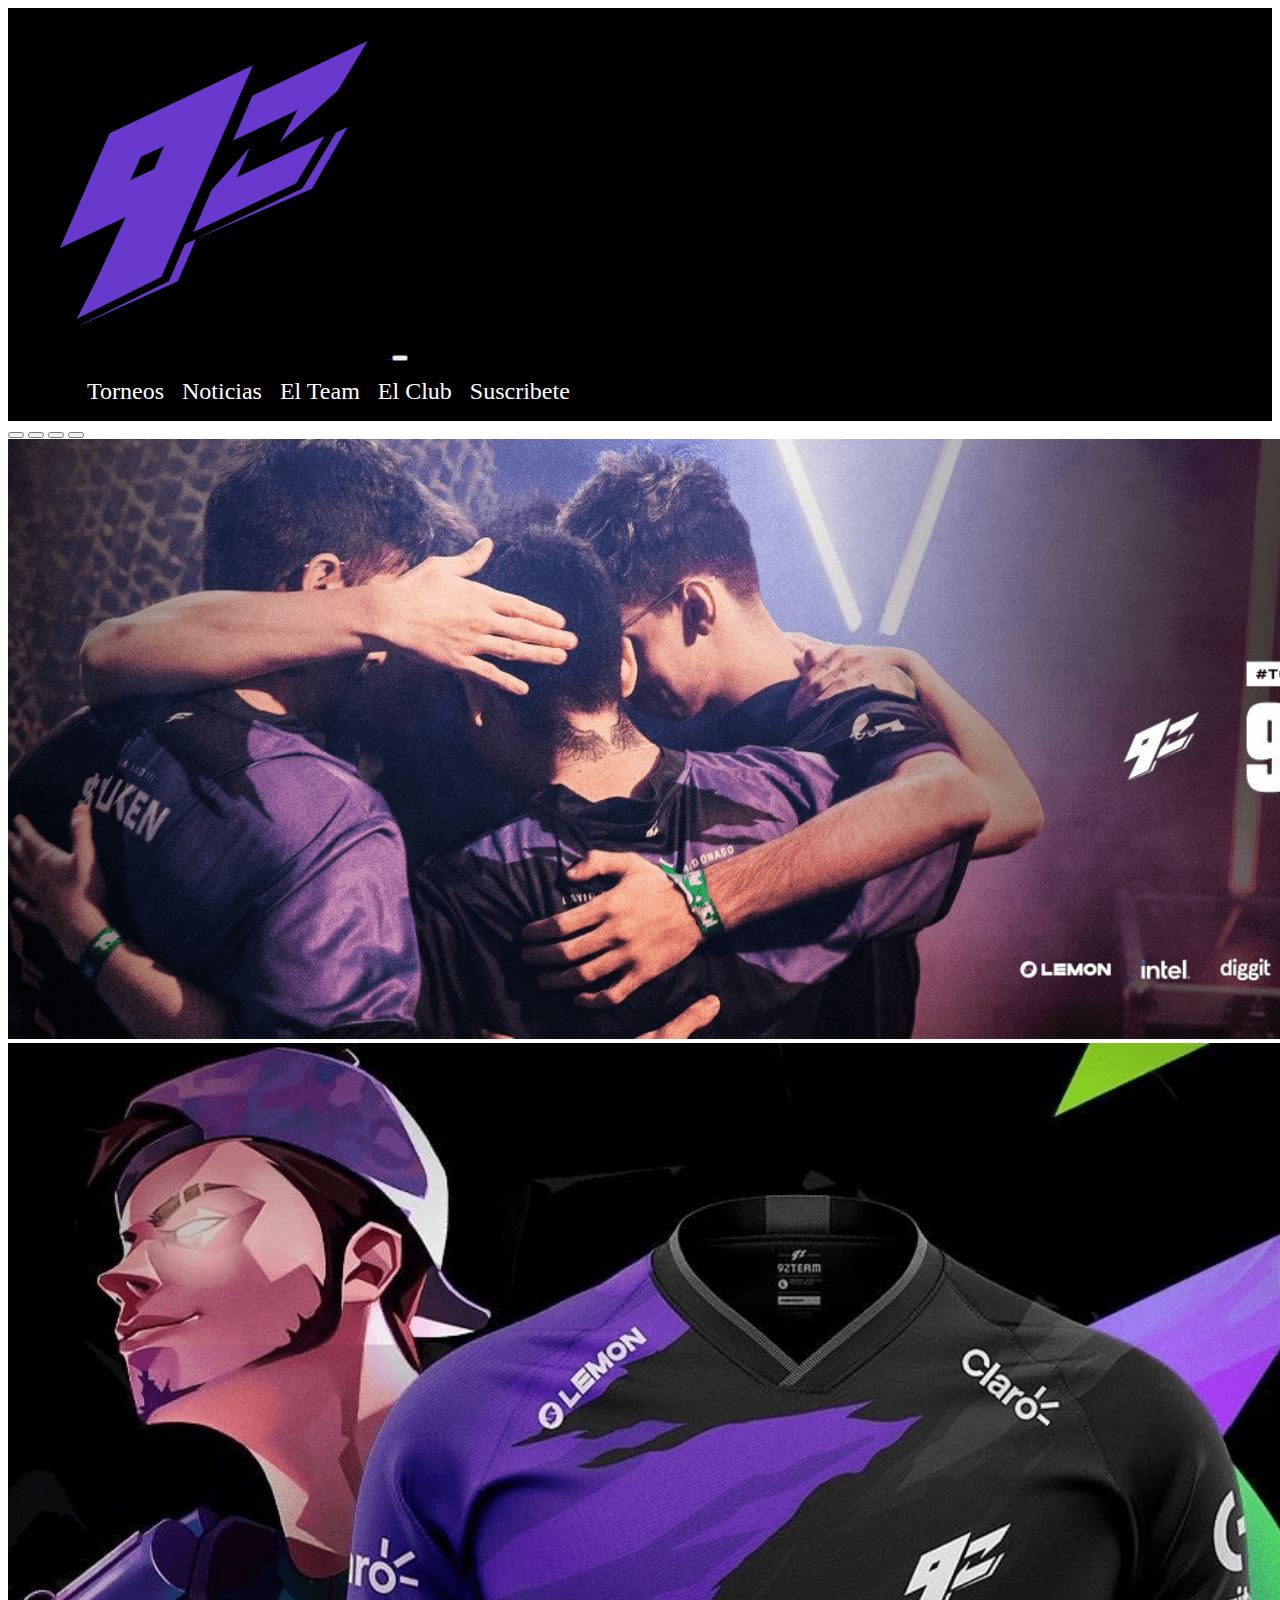
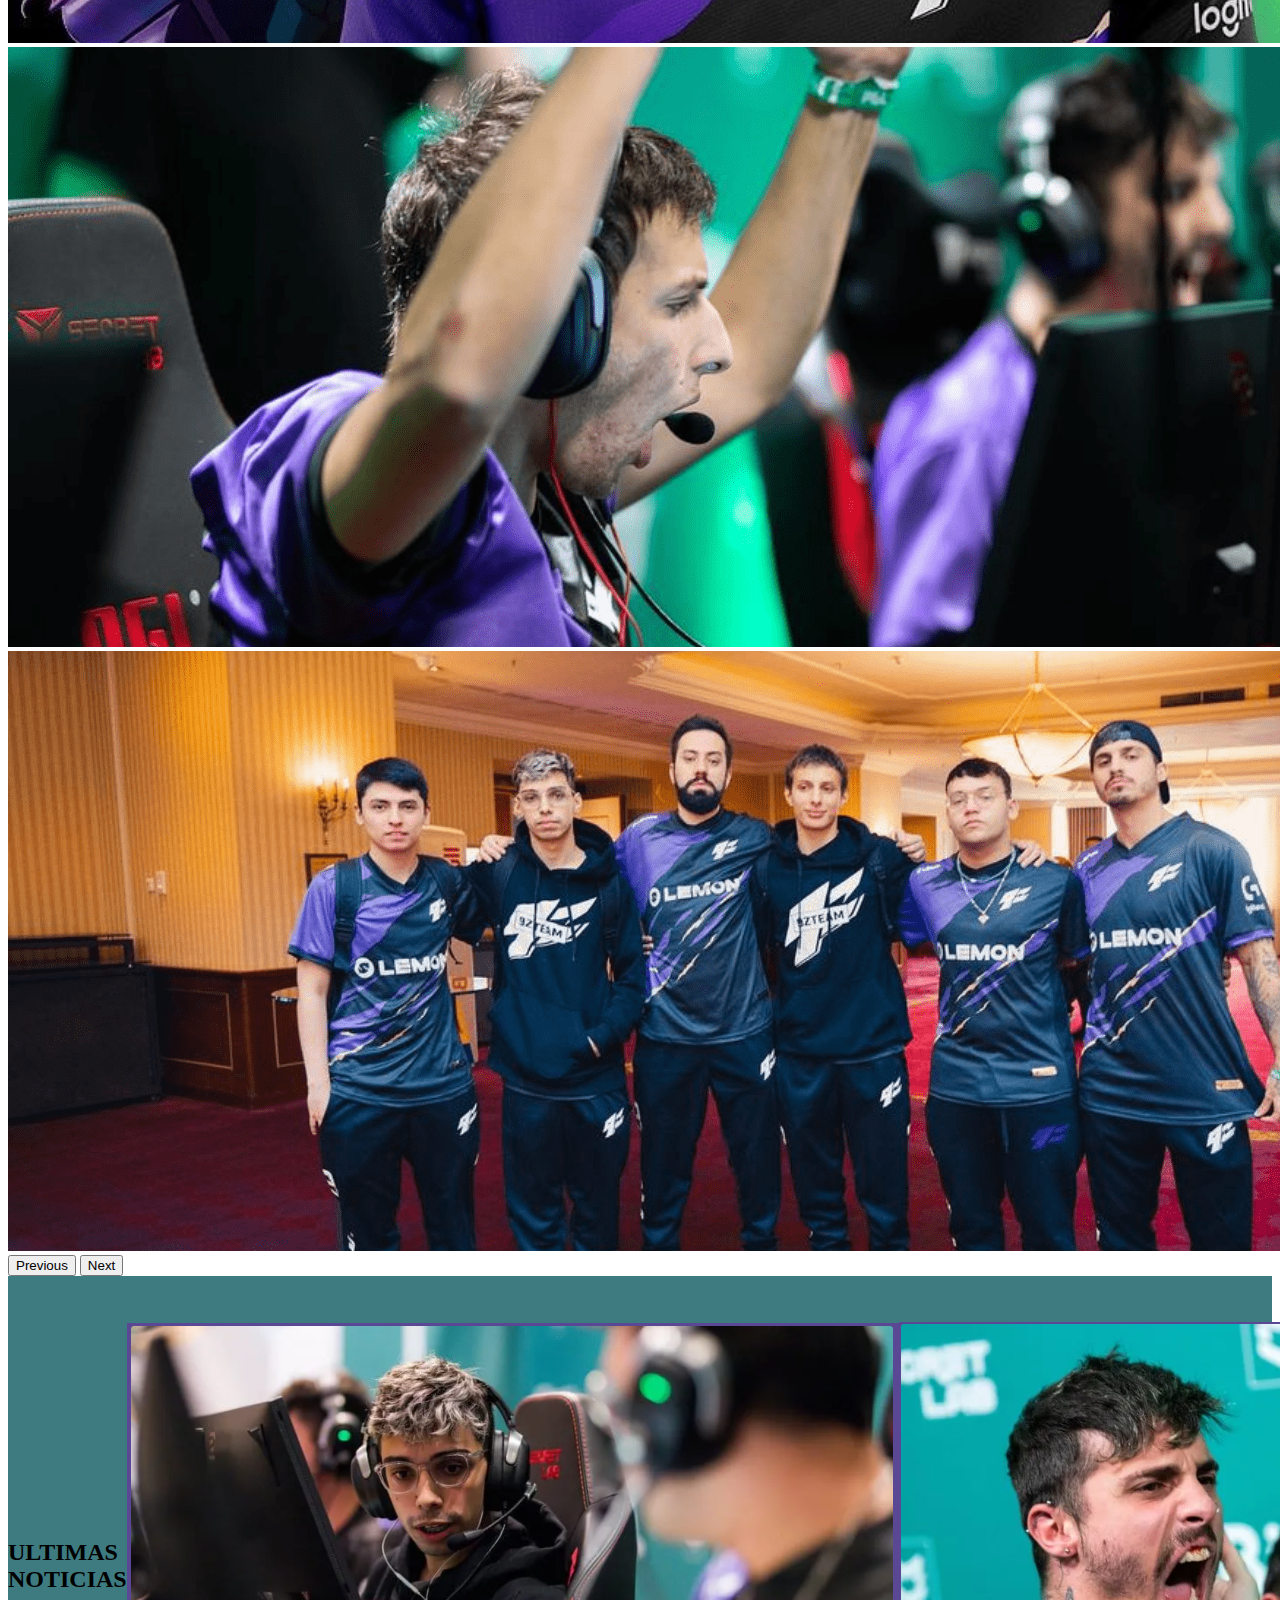
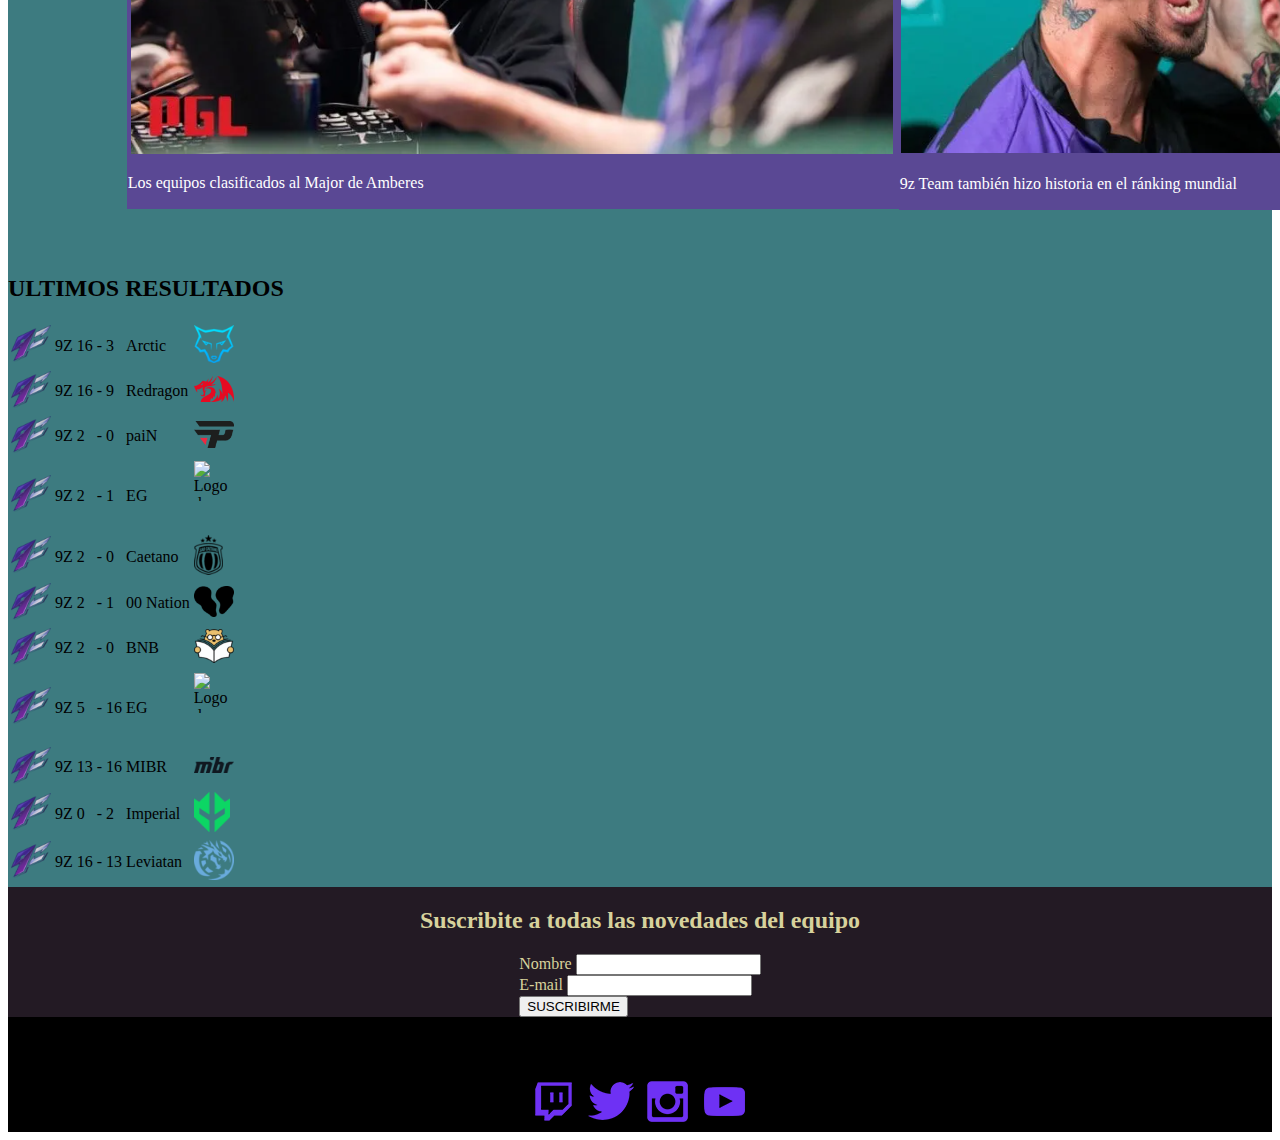
==== commit 3f2c5d4d: "Sabado" ====
--- a/index.html
+++ b/index.html
@@ -88,16 +88,19 @@
 </div>
 <!-- Ends Carousel -->
 
+
 <!-- Inicia Seccion principal -->
-<section class="conten bg-celeste py-1 mx-0 container-fluid row">
-
-<!-- Inicia Noticias -->
-
-
-  <div class="d-flex justify-content-evenly mx-0 ms-auto noticias py-3 col-sd-12 col-md-9 container-fluid row">
-    <h2 class="fw-bold text-center">ULTIMAS NOTICIAS</h2>
-
-  <div class="card col-sd-12 col-md-3 row m-1">
+
+<div class = "bkvio container-fluid">
+
+  
+  <div class="row bkfinal">
+
+    <!-- Inicia Noticias -->
+    <div class="conten py-3 mx-0 container-fluid row d-flex justify-content-evenly ms-auto noticias col-sm-12 col-md-12 col-lg-8" >
+      <h2 class="fw-bold text-center">ULTIMAS NOTICIAS</h2>
+
+       <div class="card col-sd-12 col-md-5 col-lg-5 col-xl-4 row ">
     <a class="LNot" href="noticias.html#n1">
         <img src="img/Equipos Clasificados 1.png" class="card-img-top" alt="david y max festejan">
         <div class="card-body">
@@ -105,7 +108,7 @@
         </div></a>
       </div>
 
- <div class="card col-sd-12 col-md-3 row m-1">
+ <div class="card col-sd-12 col-md-5 col-lg-5 col-xl-4 row ">
         <a class="LNot" href="noticias.html#n2">
           <img src="img/historia1.png" class="card-img-top" alt="Luken festejando la clasificación">
         <div class="card-body">
@@ -115,17 +118,17 @@
       </div>
 
 
- <div class="card col-sd-12 col-md-3 row m-1">
+ <div class="card col-sd-12 col-md-5 col-lg-5 col-xl-4 row ">
        <a class="LNot" href="noticias.html#n3">
         <img src="img/obelisco.png" class="card-img-top" alt="El Obelisco iluminado de Violeta">
         <div class="card-body">
-          <p class="fs-5 card-text">El Obelisco, de Violeta por la clasificación de 9z Team al Major de Amberes</p>
-        </div></a>
-
-      </div>
-
-
- <div class="card col-sd-12 col-md-3 row m-1">
+          <p class="fs-5 card-text">El Obelisco, de Violeta por la clasificación de 9z Team al Major </p>
+        </div></a>
+
+      </div>
+
+
+ <div class="card col-sd-12 col-md-5 col-lg-5 col-xl-4 row ">
       <a class="LNot" href="noticias.html#n4">
        <img src="img/historia2.png" class="card-img-top" alt="El equipo se abraza">
         <div class="card-body">
@@ -136,9 +139,9 @@
       </div>
 
 
- <div class="card col-sd-12 col-md-3 row m-1">
+ <div class="card col-sd-12 col-md-5 col-lg-5 col-xl-4 row ">
        <a class="LNot" href="noticias.html#n5">
-        <img src="img/dallas2.png" class="card-img-top" alt="Foto de incio de torneo en Dallas">
+        <img src="img/dallas1.png" class="card-img-top" alt="Foto de incio de torneo en Dallas">
         <div class="card-body">
           <p class="fs-5 card-text">Comienzan las clasificatorias abiertas sudamericanas de la IEM Dallas de CS:GO</p>
         </div></a>
@@ -146,7 +149,7 @@
       </div>
 
 
-      <div class=" text-center card col-sd-12 col-md-3 row m-1">
+      <div class="text center card col-sd-12 col-md-5 col-lg-5 col-xl-4 row ">
        <a class="LNot" href="noticias.html#n6">
         <img src="img/top2.png" class="card-img-top" alt="Grafica del Ranking">
         <div class="fs-5 card-body align-middle">
@@ -156,14 +159,17 @@
 
       </div>
 
-</div>
-
-
-
-
-<!-- Inicia Resultados -->
-  <div class=" resultados btn-primary align-middlemx-0 table-responsive col-sd-12 col-md-3 container-fluid row">
-    <h2 class="fw-bold text-center">ULTIMOS RESULTADOS</h2>
+  
+
+
+      <!-- Finaliza Noticias -->
+    </div>
+
+
+
+     <!-- Inicia Resultados -->
+    <div class="bkvio resultados  align-middlemx-0 table-responsive col-sm-12 col-md-12 col-lg-4">
+      <h2 class="fw-bold text-center">ULTIMOS RESULTADOS</h2>
 
     <table class="table table-secondary text-center " >
           <tr>
@@ -267,13 +273,22 @@
           </tr>
        
         </table>
-
-       
-  </div>
- <!-- Ends Resultados -->
-
-
-</section>
+      <!-- Finaliza Resultados -->
+    </div>
+
+    
+
+  </div> 
+
+</div>
+
+
+
+
+
+
+
+
 
 
 
--- a/css/main.css
+++ b/css/main.css
@@ -53,7 +53,7 @@
           color: #5a4894; }
 
 .conten {
-  padding: 0 30px;
+  padding: 0 0px;
   display: flex;
   justify-content: space-between;
   align-items: center; }
@@ -102,3 +102,13 @@
     text-decoration: none; }
   .suscrib img:hover {
     transform: scale(1.3); }
+
+.bkvio  {background-color:#3d7b80;}
+
+.card
+{
+  margin: 0px 0px 0px 0px;
+padding: 1px 1px 1px 1px;
+}
+
+
